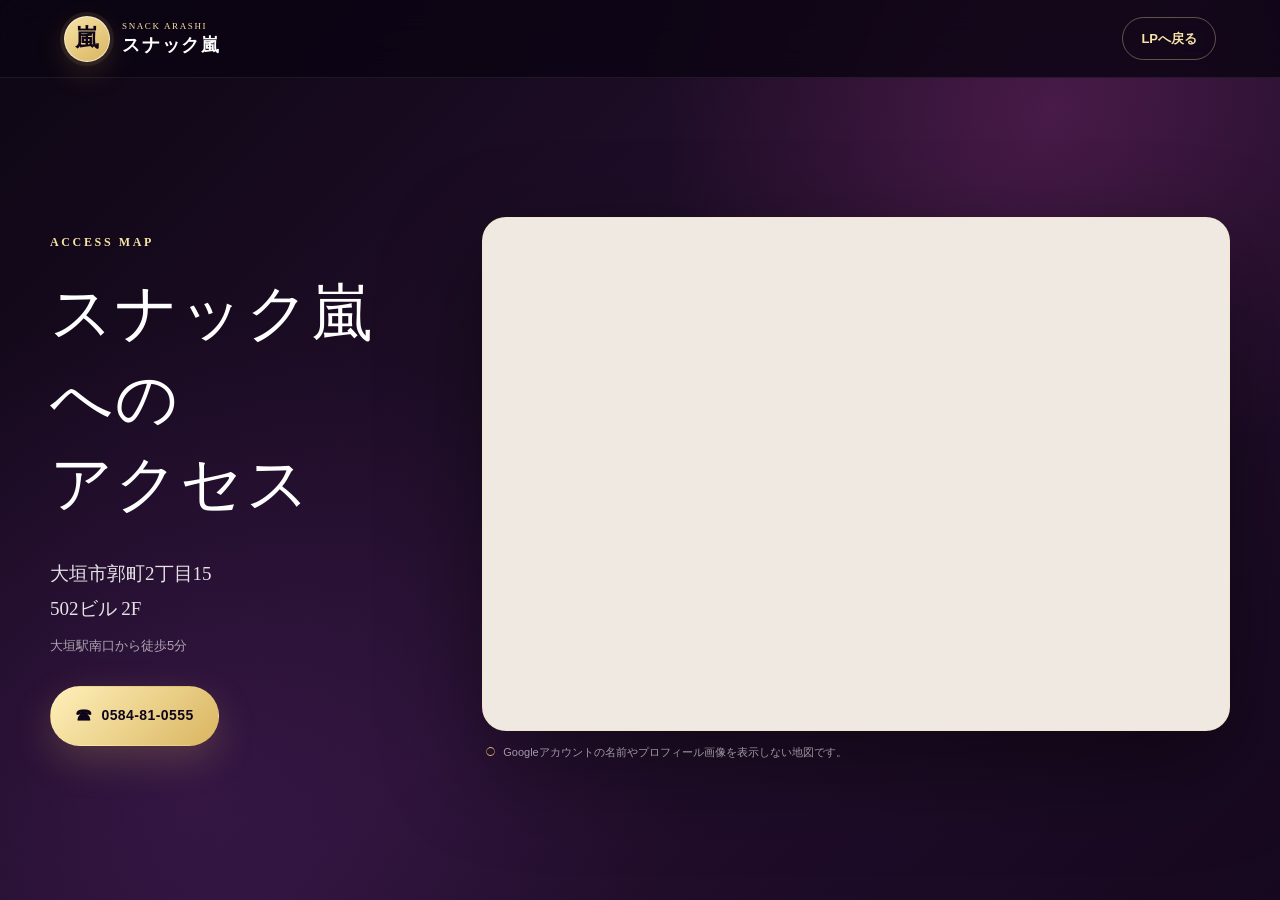
==== map.html @ f12a936c "Add landing page files and account-neutral map" ====
<!doctype html>
<html lang="ja">
  <head>
    <meta charset="UTF-8" />
    <meta name="viewport" content="width=device-width, initial-scale=1.0" />
    <meta name="theme-color" content="#170a24" />
    <meta name="description" content="スナック嵐へのアクセスマップ。Googleアカウント情報を表示しない埋め込み地図です。" />
    <title>アクセスマップ｜スナック嵐</title>
    <link rel="icon" href="data:image/svg+xml,%3Csvg xmlns='http://www.w3.org/2000/svg' viewBox='0 0 64 64'%3E%3Crect width='64' height='64' rx='32' fill='%23d9b560'/%3E%3Ctext x='32' y='44' text-anchor='middle' font-size='36' fill='%23100619'%3E%E5%B5%90%3C/text%3E%3C/svg%3E" />
    <link rel="stylesheet" href="styles.css" />
    <link rel="stylesheet" href="map.css" />
  </head>
  <body class="map-page">
    <header class="map-page-header">
      <a class="brand" href="index.html" aria-label="スナック嵐のLPへ戻る">
        <span class="brand-mark" aria-hidden="true">嵐</span>
        <span class="brand-copy">
          <small>SNACK ARASHI</small>
          <strong>スナック嵐</strong>
        </span>
      </a>
      <a class="map-back-link" href="index.html#access">LPへ戻る</a>
    </header>

    <main class="map-page-main">
      <section class="map-page-copy" aria-labelledby="map-page-title">
        <p class="eyebrow">ACCESS MAP</p>
        <h1 id="map-page-title">スナック嵐への<br />アクセス</h1>
        <address>
          大垣市郭町2丁目15<br />
          502ビル 2F
        </address>
        <p>大垣駅南口から徒歩5分</p>
        <a class="button button-primary" href="tel:0584810555">
          <span class="button-icon" aria-hidden="true">☎</span>
          0584-81-0555
        </a>
      </section>

      <section class="map-view" aria-label="スナック嵐の周辺地図">
        <div class="map-frame">
          <iframe
            src="https://www.google.com/maps?q=%E5%A4%A7%E5%9E%A3%E5%B8%82%E9%83%AD%E7%94%BA2%E4%B8%81%E7%9B%AE15-502%E3%83%93%E3%83%AB%20%E3%82%B9%E3%83%8A%E3%83%83%E3%82%AF%E5%B5%90&amp;output=embed&amp;hl=ja"
            title="大垣市郭町のスナック嵐 周辺地図"
            loading="eager"
            referrerpolicy="no-referrer-when-downgrade"
            allowfullscreen
          ></iframe>
        </div>
        <p class="map-privacy-note">
          <span aria-hidden="true">◯</span>
          Googleアカウントの名前やプロフィール画像を表示しない地図です。
        </p>
      </section>
    </main>
  </body>
</html>
---- styles.css ----
:root {
  --ink: #180d1f;
  --night: #100619;
  --night-soft: #24102f;
  --plum: #5a1d65;
  --wine: #7d174e;
  --pink: #e982bd;
  --rose: #f3b4d7;
  --gold: #d9b560;
  --gold-light: #f7e3a6;
  --paper: #fffaf6;
  --paper-pink: #fff4f8;
  --muted: #725f77;
  --line: rgba(123, 73, 117, 0.18);
  --shadow: 0 28px 80px rgba(35, 7, 43, 0.16);
  --serif: "Yu Mincho", "Hiragino Mincho ProN", "Noto Serif JP", serif;
  --sans: "Hiragino Sans", "Yu Gothic", "Noto Sans JP", sans-serif;
}

* {
  box-sizing: border-box;
}

html {
  scroll-behavior: smooth;
}

body {
  margin: 0;
  color: var(--ink);
  background: var(--paper);
  font-family: var(--sans);
  line-height: 1.8;
  -webkit-font-smoothing: antialiased;
}

body.nav-open,
body.dialog-open {
  overflow: hidden;
}

a {
  color: inherit;
}

img {
  display: block;
  max-width: 100%;
}

button,
a {
  -webkit-tap-highlight-color: transparent;
}

.sr-only {
  position: absolute;
  width: 1px;
  height: 1px;
  padding: 0;
  margin: -1px;
  overflow: hidden;
  clip: rect(0, 0, 0, 0);
  white-space: nowrap;
  border: 0;
}

.skip-link {
  position: fixed;
  top: 12px;
  left: 12px;
  z-index: 1000;
  padding: 10px 16px;
  color: white;
  background: var(--plum);
  border-radius: 8px;
  transform: translateY(-150%);
}

.skip-link:focus {
  transform: translateY(0);
}

.site-header {
  position: fixed;
  top: 0;
  left: 0;
  z-index: 100;
  display: flex;
  align-items: center;
  justify-content: space-between;
  width: 100%;
  min-height: 78px;
  padding: 12px clamp(20px, 5vw, 72px);
  color: white;
  background: linear-gradient(180deg, rgba(12, 4, 19, 0.92), rgba(12, 4, 19, 0.04));
  transition: background 0.3s ease, box-shadow 0.3s ease;
}

.site-header.scrolled {
  background: rgba(16, 6, 25, 0.94);
  box-shadow: 0 14px 42px rgba(0, 0, 0, 0.22);
  backdrop-filter: blur(16px);
}

.brand,
.footer-brand {
  display: inline-flex;
  align-items: center;
  gap: 12px;
  text-decoration: none;
}

.brand-mark {
  display: grid;
  width: 46px;
  height: 46px;
  place-items: center;
  color: var(--night);
  background: linear-gradient(145deg, var(--gold-light), var(--gold));
  border: 1px solid rgba(255, 255, 255, 0.6);
  border-radius: 50%;
  box-shadow: 0 0 0 4px rgba(217, 181, 96, 0.1), 0 10px 30px rgba(217, 181, 96, 0.18);
  font-family: var(--serif);
  font-size: 24px;
  font-weight: 700;
}

.brand-copy {
  display: flex;
  flex-direction: column;
  line-height: 1.15;
}

.brand-copy small,
.footer-brand small {
  color: var(--gold-light);
  font-family: Georgia, serif;
  font-size: 9px;
  letter-spacing: 0.18em;
}

.brand-copy strong,
.footer-brand strong {
  display: block;
  margin-top: 3px;
  font-family: var(--serif);
  font-size: 18px;
  letter-spacing: 0.1em;
}

.site-nav {
  display: flex;
  align-items: center;
  gap: clamp(18px, 2.5vw, 38px);
}

.site-nav a {
  position: relative;
  font-size: 13px;
  font-weight: 600;
  letter-spacing: 0.05em;
  text-decoration: none;
}

.site-nav a:not(.nav-call)::after {
  position: absolute;
  right: 0;
  bottom: -7px;
  left: 0;
  height: 1px;
  content: "";
  background: var(--gold);
  transform: scaleX(0);
  transition: transform 0.2s ease;
}

.site-nav a:hover::after,
.site-nav a:focus-visible::after {
  transform: scaleX(1);
}

.nav-call {
  padding: 10px 20px;
  color: var(--night);
  background: linear-gradient(135deg, var(--gold-light), var(--gold));
  border-radius: 999px;
}

.nav-toggle {
  display: none;
}

.hero {
  position: relative;
  min-height: 100svh;
  overflow: hidden;
  color: white;
  background:
    radial-gradient(circle at 72% 20%, rgba(197, 64, 160, 0.23), transparent 32%),
    radial-gradient(circle at 18% 80%, rgba(109, 43, 139, 0.28), transparent 38%),
    linear-gradient(135deg, #0d0613 0%, #25102f 50%, #16081f 100%);
}

.hero::before {
  position: absolute;
  inset: 0;
  content: "";
  pointer-events: none;
  background-image:
    linear-gradient(rgba(255, 255, 255, 0.02) 1px, transparent 1px),
    linear-gradient(90deg, rgba(255, 255, 255, 0.02) 1px, transparent 1px);
  background-size: 64px 64px;
  mask-image: linear-gradient(to bottom, black, transparent 85%);
}

.hero-orb {
  position: absolute;
  width: 520px;
  height: 520px;
  border: 1px solid rgba(231, 162, 209, 0.12);
  border-radius: 50%;
}

.hero-orb::before,
.hero-orb::after {
  position: absolute;
  inset: 10%;
  content: "";
  border: 1px solid rgba(217, 181, 96, 0.12);
  border-radius: inherit;
}

.hero-orb::after {
  inset: 22%;
}

.hero-orb-one {
  top: -210px;
  right: -90px;
}

.hero-orb-two {
  bottom: -310px;
  left: -200px;
}

.sparkles {
  position: absolute;
  inset: 0;
  pointer-events: none;
  background-image:
    radial-gradient(circle at 11% 22%, rgba(255, 233, 172, 0.75) 0 1px, transparent 2px),
    radial-gradient(circle at 27% 72%, rgba(255, 255, 255, 0.7) 0 1px, transparent 2px),
    radial-gradient(circle at 46% 16%, rgba(255, 215, 236, 0.7) 0 1px, transparent 2px),
    radial-gradient(circle at 84% 77%, rgba(255, 233, 172, 0.75) 0 1px, transparent 2px),
    radial-gradient(circle at 91% 29%, rgba(255, 255, 255, 0.65) 0 1px, transparent 2px);
}

.hero-inner {
  position: relative;
  z-index: 2;
  display: grid;
  grid-template-columns: minmax(0, 1.03fr) minmax(380px, 0.97fr);
  gap: clamp(30px, 5vw, 90px);
  align-items: center;
  width: min(1180px, calc(100% - 48px));
  min-height: 100svh;
  margin: 0 auto;
  padding: 116px 0 76px;
}

.eyebrow {
  margin: 0 0 18px;
  color: var(--gold-light);
  font-family: Georgia, serif;
  font-size: 12px;
  font-weight: 700;
  letter-spacing: 0.22em;
}

.hero-japanese {
  margin: 0 0 6px;
  color: var(--rose);
  font-family: var(--serif);
  font-size: clamp(18px, 2vw, 25px);
  letter-spacing: 0.18em;
}

.hero-japanese span {
  color: var(--gold-light);
  font-size: 1.45em;
}

.hero h1 {
  margin: 0;
  font-family: var(--serif);
  font-size: clamp(42px, 5.5vw, 76px);
  font-weight: 500;
  line-height: 1.28;
  letter-spacing: 0.025em;
  text-wrap: balance;
}

.hero h1::after {
  display: block;
  width: 84px;
  height: 1px;
  margin: 26px 0;
  content: "";
  background: linear-gradient(90deg, var(--gold), transparent);
}

.hero-lead {
  margin: 0;
  color: rgba(255, 255, 255, 0.78);
  font-family: var(--serif);
  font-size: clamp(15px, 1.5vw, 18px);
  line-height: 2;
}

.hero-actions,
.contact-actions {
  display: flex;
  flex-wrap: wrap;
  gap: 12px;
  margin-top: 32px;
}

.button {
  display: inline-flex;
  min-height: 54px;
  align-items: center;
  justify-content: center;
  gap: 9px;
  padding: 14px 24px;
  border: 1px solid transparent;
  border-radius: 999px;
  font-size: 14px;
  font-weight: 700;
  letter-spacing: 0.03em;
  text-decoration: none;
  transition: transform 0.2s ease, box-shadow 0.2s ease, background 0.2s ease;
}

.button:hover,
.button:focus-visible {
  transform: translateY(-2px);
}

.button-primary {
  color: var(--night);
  background: linear-gradient(135deg, #fff0ba, var(--gold));
  box-shadow: 0 14px 38px rgba(217, 181, 96, 0.22);
}

.button-primary:hover,
.button-primary:focus-visible {
  box-shadow: 0 18px 48px rgba(217, 181, 96, 0.34);
}

.button-ghost {
  color: white;
  background: rgba(255, 255, 255, 0.04);
  border-color: rgba(255, 255, 255, 0.24);
}

.button-ghost:hover,
.button-ghost:focus-visible {
  background: rgba(255, 255, 255, 0.09);
}

.button-icon {
  font-size: 17px;
}

.image-song {
  position: relative;
  display: flex;
  width: min(100%, 530px);
  align-items: center;
  gap: 14px;
  overflow: hidden;
  margin-top: 18px;
  padding: 11px 14px 11px 11px;
  background: linear-gradient(135deg, rgba(255, 255, 255, 0.105), rgba(255, 255, 255, 0.045));
  border: 1px solid rgba(247, 227, 166, 0.22);
  border-radius: 18px;
  box-shadow: 0 14px 34px rgba(0, 0, 0, 0.16);
  backdrop-filter: blur(12px);
}

.image-song-button {
  display: flex;
  min-width: 0;
  flex: 1;
  align-items: center;
  gap: 13px;
  padding: 0;
  color: white;
  text-align: left;
  background: transparent;
  border: 0;
  cursor: pointer;
}

.image-song-control {
  position: relative;
  display: grid;
  width: 48px;
  height: 48px;
  flex: 0 0 48px;
  place-items: center;
  color: var(--night);
  background: linear-gradient(145deg, #fff4c8, var(--gold));
  border-radius: 50%;
  box-shadow: 0 8px 24px rgba(217, 181, 96, 0.24);
  transition: transform 0.2s ease, box-shadow 0.2s ease;
}

.image-song-button:hover .image-song-control,
.image-song-button:focus-visible .image-song-control {
  box-shadow: 0 10px 30px rgba(217, 181, 96, 0.38);
  transform: scale(1.05);
}

.image-song-button:focus-visible {
  outline: 2px solid var(--gold-light);
  outline-offset: 5px;
  border-radius: 10px;
}

.image-song-play {
  margin-left: 3px;
  font-size: 17px;
}

.image-song-pause {
  display: none;
  font-family: Arial, sans-serif;
  font-size: 15px;
  font-weight: 800;
  letter-spacing: -0.12em;
}

.image-song.is-playing .image-song-play {
  display: none;
}

.image-song.is-playing .image-song-pause {
  display: block;
}

.image-song-copy {
  display: grid;
  min-width: 0;
  line-height: 1.25;
}

.image-song-copy small {
  color: var(--gold-light);
  font-family: Georgia, serif;
  font-size: 8px;
  font-weight: 700;
  letter-spacing: 0.2em;
}

.image-song-copy strong {
  overflow: hidden;
  margin-top: 3px;
  font-family: var(--serif);
  font-size: 14px;
  font-weight: 600;
  text-overflow: ellipsis;
  white-space: nowrap;
}

.image-song-copy > span {
  margin-top: 3px;
  color: rgba(255, 255, 255, 0.62);
  font-size: 10px;
}

.image-song-link {
  flex: 0 0 auto;
  padding: 7px 9px;
  color: rgba(255, 255, 255, 0.7);
  border: 1px solid rgba(255, 255, 255, 0.14);
  border-radius: 999px;
  font-family: Georgia, serif;
  font-size: 10px;
  text-decoration: none;
  transition: color 0.2s ease, background 0.2s ease;
}

.image-song-link:hover,
.image-song-link:focus-visible {
  color: white;
  background: rgba(255, 255, 255, 0.08);
}

.image-song-progress {
  position: absolute;
  bottom: 0;
  left: 0;
  width: 0;
  height: 2px;
  background: linear-gradient(90deg, var(--gold), var(--pink));
  transition: width 0.2s linear;
}

.image-song.has-error {
  border-color: rgba(255, 189, 189, 0.4);
}

.lyrics-open-button {
  display: inline-flex;
  align-items: center;
  gap: 8px;
  margin-top: 10px;
  padding: 7px 14px;
  color: rgba(255, 255, 255, 0.78);
  background: transparent;
  border: 1px solid rgba(255, 255, 255, 0.2);
  border-radius: 999px;
  font-family: inherit;
  font-size: 11px;
  font-weight: 700;
  letter-spacing: 0.04em;
  cursor: pointer;
  transition: color 0.2s ease, background 0.2s ease, border-color 0.2s ease;
}

.lyrics-open-button:hover,
.lyrics-open-button:focus-visible {
  color: var(--gold-light);
  background: rgba(255, 255, 255, 0.07);
  border-color: rgba(247, 227, 166, 0.48);
}

.lyrics-open-button:focus-visible {
  outline: 2px solid var(--gold-light);
  outline-offset: 3px;
}

.lyrics-dialog {
  width: min(720px, calc(100% - 32px));
  max-width: none;
  max-height: calc(100dvh - 40px);
  overflow: hidden;
  padding: 0;
  color: white;
  background: #1c0b26;
  border: 1px solid rgba(247, 227, 166, 0.3);
  border-radius: 24px;
  box-shadow: 0 36px 120px rgba(0, 0, 0, 0.62);
}

.lyrics-dialog::backdrop {
  background: rgba(8, 2, 12, 0.78);
  backdrop-filter: blur(8px);
}

.lyrics-dialog-panel {
  display: flex;
  max-height: calc(100dvh - 40px);
  flex-direction: column;
  overflow: hidden;
}

.lyrics-dialog-header {
  display: flex;
  flex: 0 0 auto;
  align-items: flex-start;
  justify-content: space-between;
  gap: 24px;
  padding: 26px 30px 22px;
  background:
    radial-gradient(circle at 80% 0%, rgba(222, 95, 179, 0.18), transparent 42%),
    linear-gradient(135deg, #281032, #17081f);
  border-bottom: 1px solid rgba(255, 255, 255, 0.1);
}

.lyrics-dialog-header p {
  margin: 0 0 10px;
  color: var(--gold-light);
  font-family: Georgia, serif;
  font-size: 9px;
  font-weight: 700;
  letter-spacing: 0.22em;
}

.lyrics-title-label {
  color: rgba(255, 255, 255, 0.55);
  font-size: 10px;
}

.lyrics-dialog-header h2 {
  margin: 2px 0 0;
  font-family: var(--serif);
  font-size: clamp(27px, 4vw, 38px);
  font-weight: 500;
  line-height: 1.35;
  letter-spacing: 0.04em;
}

.lyrics-close-button {
  display: grid;
  width: 42px;
  height: 42px;
  flex: 0 0 42px;
  place-items: center;
  padding: 0;
  color: white;
  background: rgba(255, 255, 255, 0.07);
  border: 1px solid rgba(255, 255, 255, 0.16);
  border-radius: 50%;
  cursor: pointer;
}

.lyrics-close-button span {
  font-family: Arial, sans-serif;
  font-size: 25px;
  font-weight: 300;
  line-height: 1;
}

.lyrics-close-button:hover,
.lyrics-close-button:focus-visible {
  color: var(--gold-light);
  background: rgba(255, 255, 255, 0.12);
}

.lyrics-close-button:focus-visible,
.lyrics-footer-close:focus-visible {
  outline: 2px solid var(--gold-light);
  outline-offset: 3px;
}

.lyrics-dialog-body {
  flex: 1 1 auto;
  overflow-y: auto;
  padding: 34px 38px 42px;
  background:
    linear-gradient(90deg, transparent, rgba(255, 255, 255, 0.025), transparent),
    #1c0b26;
  overscroll-behavior: contain;
}

.lyrics-block {
  width: min(100%, 500px);
  margin: 0 auto 38px;
}

.lyrics-block:last-child {
  margin-bottom: 0;
}

.lyrics-block h3 {
  display: flex;
  align-items: center;
  gap: 10px;
  margin: 0 0 9px;
  color: var(--gold);
  font-family: Georgia, var(--serif);
  font-size: 11px;
  letter-spacing: 0.13em;
}

.lyrics-block h3::after {
  width: 42px;
  height: 1px;
  content: "";
  background: linear-gradient(90deg, rgba(217, 181, 96, 0.56), transparent);
}

.lyrics-block p {
  margin: 0;
  color: rgba(255, 255, 255, 0.84);
  font-family: var(--serif);
  font-size: clamp(24px, 3vw, 34px);
  line-height: 1.8;
  letter-spacing: 0.02em;
  overflow-wrap: anywhere;
  word-break: keep-all;
}

.lyrics-block p + p {
  margin-top: 20px;
}

.lyrics-chorus {
  padding: 20px 22px;
  background: linear-gradient(135deg, rgba(233, 130, 189, 0.1), rgba(217, 181, 96, 0.045));
  border-left: 2px solid var(--pink);
  border-radius: 0 14px 14px 0;
}

.lyrics-chorus p {
  color: rgba(255, 255, 255, 0.94);
}

.lyrics-instrumental p {
  color: var(--rose);
  font-size: 24px;
}

.lyrics-dialog-footer {
  flex: 0 0 auto;
  padding: 14px 24px;
  text-align: center;
  background: #16081e;
  border-top: 1px solid rgba(255, 255, 255, 0.09);
}

.lyrics-footer-close {
  min-width: 180px;
  padding: 10px 22px;
  color: var(--night);
  background: linear-gradient(135deg, var(--gold-light), var(--gold));
  border: 0;
  border-radius: 999px;
  font-family: inherit;
  font-size: 13px;
  font-weight: 700;
  cursor: pointer;
}

.hero-facts {
  display: flex;
  gap: 42px;
  margin: 36px 0 0;
}

.hero-facts div {
  display: grid;
  gap: 3px;
}

.hero-facts dt {
  color: var(--gold);
  font-family: Georgia, serif;
  font-size: 10px;
  letter-spacing: 0.18em;
}

.hero-facts dd {
  margin: 0;
  color: rgba(255, 255, 255, 0.82);
  font-size: 13px;
}

.hero-visual {
  position: relative;
  justify-self: end;
  width: min(100%, 620px);
}

.hero-art-frame {
  position: relative;
  overflow: hidden;
  aspect-ratio: 1232 / 864;
  background: #26102f;
  border: 1px solid rgba(255, 229, 170, 0.34);
  border-radius: 24px;
  box-shadow: 0 40px 110px rgba(0, 0, 0, 0.45), 0 0 80px rgba(195, 72, 156, 0.16);
}

.hero-art-frame::after {
  position: absolute;
  inset: 0;
  content: "";
  box-shadow: inset 0 0 0 8px rgba(255, 255, 255, 0.025);
  border-radius: inherit;
}

.hero-art-frame img {
  width: 100%;
  height: 100%;
  object-fit: cover;
  object-position: center;
}

.mama-badge {
  position: absolute;
  right: -20px;
  bottom: 28px;
  display: grid;
  width: 118px;
  height: 118px;
  place-content: center;
  color: var(--night);
  text-align: center;
  background: linear-gradient(145deg, #fff7d4, var(--gold));
  border: 7px solid rgba(30, 12, 39, 0.85);
  border-radius: 50%;
  box-shadow: 0 18px 50px rgba(0, 0, 0, 0.34);
}

.mama-badge small {
  font-family: Georgia, serif;
  font-size: 9px;
  letter-spacing: 0.17em;
}

.mama-badge strong {
  font-family: var(--serif);
  font-size: 25px;
}

.scroll-cue {
  position: absolute;
  bottom: 20px;
  left: 50%;
  z-index: 3;
  display: flex;
  align-items: center;
  gap: 12px;
  color: rgba(255, 255, 255, 0.52);
  font-size: 9px;
  letter-spacing: 0.22em;
  text-decoration: none;
  transform: translateX(-50%) rotate(90deg);
  transform-origin: center;
}

.scroll-cue i {
  display: block;
  width: 42px;
  height: 1px;
  background: currentColor;
}

.section {
  position: relative;
  padding: clamp(86px, 11vw, 150px) 0;
}

.section-inner {
  width: min(1140px, calc(100% - 48px));
  margin: 0 auto;
}

.section-heading h2,
.access-copy h2 {
  margin: 0;
  font-family: var(--serif);
  font-size: clamp(34px, 4.2vw, 56px);
  font-weight: 500;
  line-height: 1.42;
  letter-spacing: 0.025em;
}

.section-heading > p:last-child {
  margin: 24px 0 0;
  color: var(--muted);
}

.centered {
  max-width: 800px;
  margin: 0 auto;
  text-align: center;
}

.welcome-section {
  overflow: hidden;
  background:
    radial-gradient(circle at 0 0, rgba(241, 189, 218, 0.34), transparent 30%),
    linear-gradient(180deg, var(--paper), #fff);
}

.welcome-section .eyebrow,
.menu-section .eyebrow,
.access-section .eyebrow {
  color: var(--wine);
}

.promise-grid {
  display: grid;
  grid-template-columns: repeat(3, 1fr);
  gap: 18px;
  margin-top: clamp(48px, 7vw, 76px);
}

.promise-card {
  position: relative;
  min-height: 312px;
  overflow: hidden;
  padding: 42px 34px 34px;
  background: rgba(255, 255, 255, 0.72);
  border: 1px solid var(--line);
  border-radius: 24px;
  box-shadow: 0 18px 60px rgba(70, 30, 72, 0.07);
}

.promise-number {
  position: absolute;
  top: 18px;
  right: 24px;
  color: rgba(83, 29, 93, 0.1);
  font-family: Georgia, serif;
  font-size: 58px;
  line-height: 1;
}

.promise-icon {
  display: grid;
  width: 58px;
  height: 58px;
  place-items: center;
  color: white;
  background: linear-gradient(145deg, var(--wine), var(--plum));
  border-radius: 50%;
  box-shadow: 0 14px 36px rgba(92, 24, 88, 0.2);
  font-family: Georgia, serif;
  font-size: 24px;
}

.promise-card h3 {
  margin: 28px 0 12px;
  font-family: var(--serif);
  font-size: 23px;
  font-weight: 600;
}

.promise-card p {
  margin: 0;
  color: var(--muted);
  font-size: 14px;
}

.menu-section {
  overflow: hidden;
  background:
    radial-gradient(circle at 100% 10%, rgba(120, 38, 124, 0.08), transparent 28%),
    var(--paper-pink);
}

.menu-heading {
  max-width: 700px;
}

.menu-layout {
  display: grid;
  grid-template-columns: minmax(0, 1.35fr) minmax(300px, 0.65fr);
  gap: 34px;
  align-items: start;
  margin-top: 54px;
}

.menu-columns {
  display: grid;
  grid-template-columns: repeat(2, minmax(0, 1fr));
  gap: 18px;
}

.menu-card {
  padding: 28px;
  background: rgba(255, 255, 255, 0.78);
  border: 1px solid var(--line);
  border-radius: 20px;
  box-shadow: 0 16px 50px rgba(70, 26, 72, 0.06);
}

.menu-card-title {
  display: flex;
  align-items: center;
  gap: 11px;
  padding-bottom: 14px;
  color: var(--plum);
  border-bottom: 1px solid rgba(90, 29, 101, 0.17);
}

.menu-card-title span {
  color: var(--gold);
}

.menu-card-title h3 {
  margin: 0;
  font-family: var(--serif);
  font-size: 20px;
  font-weight: 600;
}

.sub-title {
  margin-top: 24px;
}

.menu-list {
  margin: 13px 0 0;
}

.menu-list div {
  display: flex;
  gap: 12px;
  align-items: baseline;
  justify-content: space-between;
  padding: 7px 0;
  border-bottom: 1px dotted rgba(57, 25, 61, 0.17);
}

.menu-list div:last-child {
  border-bottom: 0;
}

.menu-list dt,
.menu-list dd {
  margin: 0;
  font-size: 13px;
}

.menu-list dd {
  flex: none;
  color: var(--wine);
  font-family: var(--serif);
  font-size: 15px;
  font-weight: 700;
}

.menu-poster {
  position: sticky;
  top: 100px;
  margin: 0;
}

.menu-poster-frame {
  position: relative;
  overflow: hidden;
  background: #160926;
  border: 1px solid rgba(217, 181, 96, 0.5);
  border-radius: 22px;
  box-shadow: 0 24px 70px rgba(48, 14, 58, 0.2);
}

.menu-poster img {
  display: block;
  width: 100%;
  height: auto;
}

.karaoke-correction {
  position: absolute;
  right: 40.7%;
  bottom: 1.35%;
  left: 25.1%;
  display: grid;
  height: 12.15%;
  place-content: center;
  gap: 5px;
  padding: 4px 10px;
  color: #44134f;
  text-align: center;
  background:
    radial-gradient(circle at 50% 0%, rgba(255, 255, 255, 0.96), transparent 50%),
    linear-gradient(145deg, #fffdf8 0%, #fff1f6 55%, #f8e4ef 100%);
  border: 2px solid #f058a8;
  border-radius: 13% / 18%;
  box-shadow:
    inset 0 0 0 2px rgba(255, 255, 255, 0.8),
    0 0 12px rgba(255, 87, 179, 0.45);
}

.karaoke-correction-title {
  font-family: var(--serif);
  font-size: clamp(13px, 1.45vw, 22px);
  font-weight: 700;
  line-height: 1;
}

.karaoke-correction-price {
  display: flex;
  align-items: baseline;
  justify-content: center;
  gap: 8px;
  white-space: nowrap;
}

.karaoke-correction-price strong {
  font-size: clamp(10px, 0.9vw, 14px);
}

.karaoke-correction-price b {
  color: #a41d50;
  font-family: var(--serif);
  font-size: clamp(14px, 1.4vw, 21px);
}

.menu-poster figcaption {
  margin-top: 12px;
  color: var(--muted);
  font-size: 12px;
  text-align: center;
}

.mood-section {
  display: grid;
  min-height: 680px;
  place-items: center;
  overflow: hidden;
  color: white;
  text-align: center;
  background: #040305;
}

.mood-art,
.mood-overlay {
  position: absolute;
  inset: 0;
}

.mood-art img {
  display: block;
  width: 100%;
  height: 100%;
  object-fit: cover;
  object-position: center;
  filter: saturate(0.88) brightness(0.72);
}

.mood-overlay {
  background:
    radial-gradient(circle at center, rgba(5, 2, 8, 0.38), rgba(5, 2, 8, 0.68) 100%),
    linear-gradient(180deg, rgba(5, 2, 8, 0.08), rgba(5, 2, 8, 0.46));
}

.mood-copy {
  position: relative;
  z-index: 2;
  width: min(820px, calc(100% - 40px));
}

.mood-copy blockquote {
  margin: 0;
  font-family: var(--serif);
  font-size: clamp(34px, 5.2vw, 66px);
  font-weight: 500;
  line-height: 1.55;
  text-shadow: 0 8px 30px rgba(0, 0, 0, 0.38);
}

.mood-copy > p:last-child {
  margin: 28px 0 0;
  color: var(--gold-light);
  font-family: var(--serif);
  font-size: 17px;
  letter-spacing: 0.18em;
}

.access-section {
  background:
    radial-gradient(circle at 88% 15%, rgba(245, 189, 217, 0.45), transparent 26%),
    var(--paper);
}

.access-layout {
  display: grid;
  grid-template-columns: minmax(0, 1fr) minmax(360px, 0.85fr);
  gap: clamp(50px, 8vw, 116px);
  align-items: center;
}

.shop-details {
  margin: 48px 0 0;
  border-top: 1px solid var(--line);
}

.access-intro {
  margin: 22px 0 0;
  color: var(--muted);
}

.shop-details div {
  display: grid;
  grid-template-columns: 112px 1fr;
  gap: 20px;
  padding: 17px 0;
  border-bottom: 1px solid var(--line);
}

.shop-details dt {
  color: var(--muted);
  font-size: 12px;
}

.shop-details dd {
  margin: 0;
  font-size: 14px;
}

.shop-details a {
  color: var(--wine);
  text-underline-offset: 4px;
}

.contact-card {
  padding: clamp(36px, 5vw, 60px);
  color: white;
  text-align: center;
  background:
    radial-gradient(circle at 50% 0, rgba(215, 110, 176, 0.32), transparent 35%),
    linear-gradient(145deg, #281031, #13071c);
  border: 1px solid rgba(217, 181, 96, 0.34);
  border-radius: 30px;
  box-shadow: 0 30px 90px rgba(49, 15, 53, 0.25);
}

.contact-card-mark {
  display: grid;
  width: 76px;
  height: 76px;
  place-items: center;
  margin: 0 auto 24px;
  color: var(--night);
  background: linear-gradient(145deg, var(--gold-light), var(--gold));
  border-radius: 50%;
  font-family: var(--serif);
  font-size: 38px;
  box-shadow: 0 0 0 8px rgba(217, 181, 96, 0.08);
}

.contact-card p {
  margin: 0 0 10px;
  color: rgba(255, 255, 255, 0.68);
  font-size: 13px;
}

.phone-number {
  display: block;
  color: var(--gold-light);
  font-family: Georgia, serif;
  font-size: clamp(31px, 4vw, 48px);
  line-height: 1.3;
  text-decoration: none;
}

.hours {
  display: block;
  margin-top: 8px;
  color: rgba(255, 255, 255, 0.6);
  font-size: 12px;
}

.contact-actions {
  justify-content: center;
}

.site-footer {
  padding: 56px 24px 92px;
  color: rgba(255, 255, 255, 0.62);
  text-align: center;
  background: #0d0512;
}

.footer-brand {
  color: white;
}

.footer-brand > div {
  text-align: left;
}

.site-footer > p {
  margin: 28px auto 0;
  font-size: 11px;
}

.copyright {
  letter-spacing: 0.08em;
}

.mobile-cta {
  display: none;
}

.mobile-only {
  display: none;
}

.reveal {
  opacity: 0;
  transform: translateY(22px);
  transition: opacity 0.75s ease, transform 0.75s ease;
}

.reveal.is-visible {
  opacity: 1;
  transform: translateY(0);
}

.reveal-delay-short {
  transition-delay: 0.08s;
}

.reveal-delay {
  transition-delay: 0.16s;
}

@media (max-width: 980px) {
  .site-nav {
    position: fixed;
    top: 0;
    right: 0;
    display: flex;
    width: min(360px, 88vw);
    height: 100svh;
    flex-direction: column;
    align-items: stretch;
    justify-content: center;
    padding: 84px 38px;
    background: rgba(20, 7, 29, 0.98);
    box-shadow: -20px 0 70px rgba(0, 0, 0, 0.34);
    transform: translateX(110%);
    transition: transform 0.3s ease;
  }

  .site-nav.is-open {
    transform: translateX(0);
  }

  .site-nav a {
    padding: 12px 0;
    font-size: 16px;
  }

  .site-nav .nav-call {
    margin-top: 12px;
    padding: 13px 18px;
    text-align: center;
  }

  .nav-toggle {
    position: relative;
    z-index: 2;
    display: grid;
    width: 44px;
    height: 44px;
    place-content: center;
    gap: 5px;
    padding: 0;
    color: white;
    background: rgba(255, 255, 255, 0.08);
    border: 1px solid rgba(255, 255, 255, 0.16);
    border-radius: 50%;
  }

  .nav-toggle span:not(.sr-only) {
    display: block;
    width: 18px;
    height: 1px;
    background: currentColor;
    transition: transform 0.2s ease, opacity 0.2s ease;
  }

  .nav-toggle[aria-expanded="true"] span:nth-child(1) {
    transform: translateY(6px) rotate(45deg);
  }

  .nav-toggle[aria-expanded="true"] span:nth-child(2) {
    opacity: 0;
  }

  .nav-toggle[aria-expanded="true"] span:nth-child(3) {
    transform: translateY(-6px) rotate(-45deg);
  }

  .hero-inner {
    grid-template-columns: 1fr 0.82fr;
    width: min(920px, calc(100% - 40px));
  }

  .hero-art-frame {
    aspect-ratio: 1232 / 864;
  }

  .hero-art-frame img {
    object-position: center;
  }

  .mama-badge {
    right: -8px;
    width: 100px;
    height: 100px;
  }

  .promise-grid {
    grid-template-columns: 1fr;
  }

  .promise-card {
    min-height: auto;
  }

  .menu-layout {
    grid-template-columns: 1fr;
  }

  .menu-poster {
    position: static;
    width: min(480px, 100%);
    margin: 0 auto;
  }

  .access-layout {
    grid-template-columns: 1fr;
  }
}

@media (max-width: 720px) {
  body {
    padding-bottom: 68px;
  }

  .site-header {
    min-height: 68px;
    padding: 10px 16px;
  }

  .brand-mark {
    width: 40px;
    height: 40px;
    font-size: 21px;
  }

  .brand-copy strong {
    font-size: 16px;
  }

  .hero {
    min-height: auto;
  }

  .hero-inner {
    grid-template-columns: 1fr;
    gap: 52px;
    width: min(100% - 32px, 580px);
    min-height: auto;
    padding: 110px 0 90px;
  }

  .hero-copy {
    text-align: center;
  }

  .hero h1 {
    font-size: clamp(37px, 11vw, 52px);
    line-height: 1.32;
  }

  .hero h1::after {
    margin-right: auto;
    margin-left: auto;
  }

  .hero-lead br {
    display: none;
  }

  .hero-actions {
    justify-content: center;
  }

  .hero-actions .button {
    width: 100%;
  }

  .image-song {
    width: 100%;
    margin-right: auto;
    margin-left: auto;
    text-align: left;
  }

  .lyrics-open-button {
    width: 100%;
    justify-content: center;
    padding: 10px 14px;
  }

  .lyrics-dialog {
    width: calc(100% - 20px);
    max-height: calc(100dvh - 20px);
    border-radius: 18px;
  }

  .lyrics-dialog-panel {
    max-height: calc(100dvh - 20px);
  }

  .lyrics-dialog-header {
    gap: 14px;
    padding: 20px 18px 17px;
  }

  .lyrics-dialog-header h2 {
    font-size: 25px;
  }

  .lyrics-close-button {
    width: 38px;
    height: 38px;
    flex-basis: 38px;
  }

  .lyrics-dialog-body {
    padding: 26px 20px 32px;
  }

  .lyrics-block {
    margin-bottom: 32px;
  }

  .lyrics-block p {
    font-size: 23px;
    line-height: 1.85;
  }

  .lyrics-chorus {
    padding: 18px 16px;
  }

  .hero-facts {
    display: grid;
    grid-template-columns: 1fr 1fr;
    gap: 16px;
    text-align: left;
  }

  .hero-facts div {
    padding: 13px;
    background: rgba(255, 255, 255, 0.045);
    border: 1px solid rgba(255, 255, 255, 0.08);
    border-radius: 12px;
  }

  .hero-visual {
    justify-self: center;
    width: min(430px, 92%);
  }

  .hero-art-frame {
    aspect-ratio: 1232 / 864;
    border-radius: 18px;
  }

  .hero-art-frame img {
    object-position: center;
  }

  .scroll-cue {
    display: none;
  }

  .section {
    padding: 82px 0;
  }

  .section-inner {
    width: min(100% - 32px, 580px);
  }

  .section-heading h2,
  .access-copy h2 {
    font-size: 34px;
    line-height: 1.45;
  }

  .centered br {
    display: none;
  }

  .promise-grid {
    margin-top: 42px;
  }

  .promise-card {
    padding: 34px 26px 28px;
  }

  .menu-columns {
    grid-template-columns: 1fr;
  }

  .karaoke-correction-title {
    font-size: clamp(14px, 5vw, 22px);
  }

  .karaoke-correction-price strong {
    font-size: clamp(11px, 3.4vw, 14px);
  }

  .karaoke-correction-price b {
    font-size: clamp(15px, 4.8vw, 21px);
  }

  .menu-card {
    padding: 25px 22px;
  }

  .mood-section {
    min-height: 580px;
  }

  .mood-art img {
    object-position: 63% center;
  }

  .mood-overlay {
    background: rgba(6, 2, 9, 0.54);
  }

  .mood-copy blockquote {
    font-size: 30px;
  }

  .shop-details {
    margin-top: 36px;
  }

  .shop-details div {
    grid-template-columns: 88px 1fr;
    gap: 14px;
  }

  .mobile-only {
    display: block;
  }

  .contact-card {
    padding: 42px 22px;
  }

  .contact-actions {
    display: grid;
  }

  .site-footer {
    padding-bottom: 44px;
  }

  .mobile-cta {
    position: fixed;
    right: 0;
    bottom: 0;
    left: 0;
    z-index: 120;
    display: grid;
    grid-template-columns: 1fr 92px;
    min-height: 68px;
    background: rgba(14, 5, 20, 0.98);
    border-top: 1px solid rgba(217, 181, 96, 0.32);
    box-shadow: 0 -10px 40px rgba(0, 0, 0, 0.25);
    backdrop-filter: blur(14px);
  }

  .mobile-cta a {
    display: flex;
    align-items: center;
    justify-content: center;
    gap: 8px;
    color: white;
    font-size: 14px;
    font-weight: 700;
    text-decoration: none;
  }

  .mobile-cta a:first-child {
    color: var(--night);
    background: linear-gradient(135deg, var(--gold-light), var(--gold));
  }

  .mobile-cta a:last-child {
    border-left: 1px solid rgba(255, 255, 255, 0.1);
  }
}

@media (max-width: 390px) {
  .hero-facts {
    grid-template-columns: 1fr;
  }

  .hero-facts div {
    text-align: center;
  }

  .phone-number {
    font-size: 30px;
  }
}

@media (prefers-reduced-motion: reduce) {
  *,
  *::before,
  *::after {
    scroll-behavior: auto !important;
    transition-duration: 0.01ms !important;
    animation-duration: 0.01ms !important;
    animation-iteration-count: 1 !important;
  }

  .reveal {
    opacity: 1;
    transform: none;
  }
}
---- map.css ----
.map-page {
  min-height: 100svh;
  padding: 0;
  color: white;
  background:
    radial-gradient(circle at 82% 12%, rgba(197, 64, 160, 0.22), transparent 30%),
    radial-gradient(circle at 15% 88%, rgba(109, 43, 139, 0.26), transparent 36%),
    linear-gradient(135deg, #0d0613, #25102f 54%, #16081f);
}

.map-page-header {
  display: flex;
  min-height: 78px;
  align-items: center;
  justify-content: space-between;
  padding: 12px clamp(20px, 5vw, 72px);
  background: rgba(12, 4, 19, 0.82);
  border-bottom: 1px solid rgba(255, 255, 255, 0.08);
  backdrop-filter: blur(16px);
}

.map-back-link {
  padding: 9px 18px;
  color: var(--gold-light);
  border: 1px solid rgba(247, 227, 166, 0.34);
  border-radius: 999px;
  font-size: 13px;
  font-weight: 700;
  text-decoration: none;
}

.map-back-link:hover,
.map-back-link:focus-visible {
  color: var(--night);
  background: var(--gold-light);
}

.map-page-main {
  display: grid;
  grid-template-columns: minmax(260px, 0.66fr) minmax(480px, 1.34fr);
  gap: clamp(28px, 5vw, 72px);
  align-items: center;
  width: min(1180px, calc(100% - 48px));
  min-height: calc(100svh - 78px);
  margin: 0 auto;
  padding: 48px 0;
}

.map-page-copy h1 {
  margin: 0;
  font-family: var(--serif);
  font-size: clamp(39px, 5vw, 62px);
  font-weight: 500;
  line-height: 1.38;
  letter-spacing: 0.035em;
}

.map-page-copy address {
  margin-top: 28px;
  color: rgba(255, 255, 255, 0.88);
  font-family: var(--serif);
  font-size: 19px;
  font-style: normal;
  line-height: 1.85;
}

.map-page-copy address + p {
  margin: 8px 0 28px;
  color: rgba(255, 255, 255, 0.62);
  font-size: 13px;
}

.map-frame {
  overflow: hidden;
  aspect-ratio: 16 / 11;
  background: #efe9e1;
  border: 1px solid rgba(247, 227, 166, 0.32);
  border-radius: 24px;
  box-shadow: 0 34px 100px rgba(0, 0, 0, 0.45);
}

.map-frame iframe {
  display: block;
  width: 100%;
  height: 100%;
  border: 0;
}

.map-privacy-note {
  display: flex;
  align-items: center;
  gap: 8px;
  margin: 13px 4px 0;
  color: rgba(255, 255, 255, 0.58);
  font-size: 11px;
  line-height: 1.6;
}

.map-privacy-note span {
  color: var(--gold);
  font-size: 9px;
}

@media (max-width: 820px) {
  .map-page-main {
    grid-template-columns: 1fr;
    width: min(100% - 32px, 620px);
    padding: 44px 0 52px;
  }

  .map-page-copy {
    text-align: center;
  }

  .map-page-copy .eyebrow {
    margin-bottom: 12px;
  }

  .map-page-copy h1 {
    font-size: clamp(35px, 10vw, 48px);
  }

  .map-frame {
    aspect-ratio: 4 / 5;
    border-radius: 18px;
  }
}

@media (max-width: 480px) {
  .map-page-header {
    min-height: 68px;
    padding: 10px 14px;
  }

  .map-page-header .brand-copy small {
    display: none;
  }

  .map-back-link {
    padding: 8px 13px;
    font-size: 11px;
  }

  .map-page-main {
    min-height: calc(100svh - 68px);
  }

  .map-page-copy address {
    font-size: 17px;
  }
}
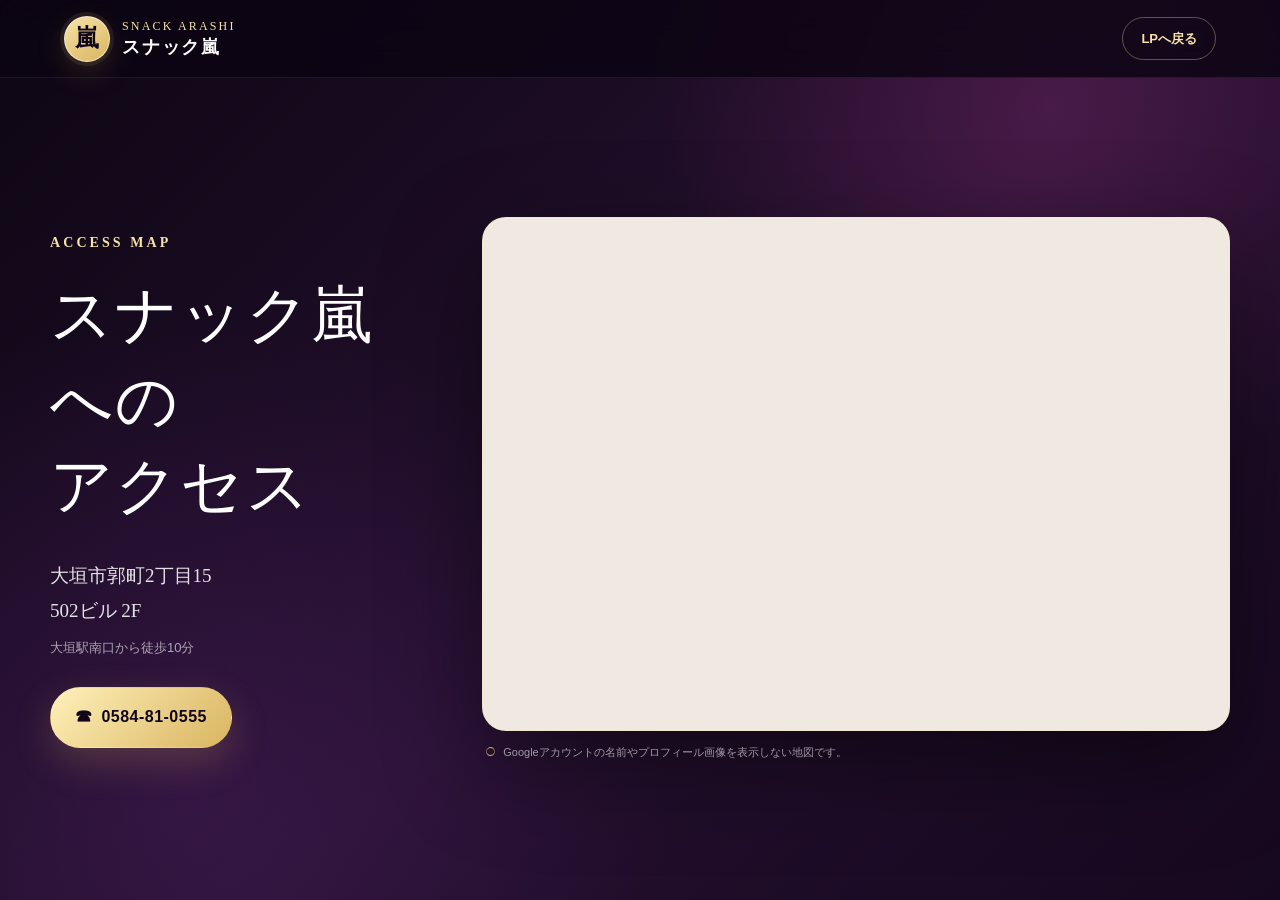
==== commit 918a022b: "大垣駅からの徒歩時間を10分へ変更" ====
--- a/map.html
+++ b/map.html
@@ -30,7 +30,7 @@
           大垣市郭町2丁目15<br />
           502ビル 2F
         </address>
-        <p>大垣駅南口から徒歩5分</p>
+        <p>大垣駅南口から徒歩10分</p>
         <a class="button button-primary" href="tel:0584810555">
           <span class="button-icon" aria-hidden="true">☎</span>
           0584-81-0555
--- a/styles.css
+++ b/styles.css
@@ -136,7 +136,7 @@
 .footer-brand small {
   color: var(--gold-light);
   font-family: Georgia, serif;
-  font-size: 9px;
+  font-size: 12px;
   letter-spacing: 0.18em;
 }
 
@@ -157,7 +157,7 @@
 
 .site-nav a {
   position: relative;
-  font-size: 13px;
+  font-size: 15px;
   font-weight: 600;
   letter-spacing: 0.05em;
   text-decoration: none;
@@ -274,7 +274,7 @@
   margin: 0 0 18px;
   color: var(--gold-light);
   font-family: Georgia, serif;
-  font-size: 12px;
+  font-size: 14px;
   font-weight: 700;
   letter-spacing: 0.22em;
 }
@@ -315,8 +315,9 @@
   margin: 0;
   color: rgba(255, 255, 255, 0.78);
   font-family: var(--serif);
-  font-size: clamp(15px, 1.5vw, 18px);
+  font-size: clamp(16px, 1.5vw, 19px);
   line-height: 2;
+  text-wrap: balance;
 }
 
 .hero-actions,
@@ -336,7 +337,7 @@
   padding: 14px 24px;
   border: 1px solid transparent;
   border-radius: 999px;
-  font-size: 14px;
+  font-size: 16px;
   font-weight: 700;
   letter-spacing: 0.03em;
   text-decoration: none;
@@ -374,168 +375,47 @@
   font-size: 17px;
 }
 
-.image-song {
-  position: relative;
-  display: flex;
-  width: min(100%, 530px);
+.lyrics-open-button {
+  display: inline-flex;
+  width: min(100%, 360px);
+  min-height: 62px;
   align-items: center;
-  gap: 14px;
-  overflow: hidden;
-  margin-top: 18px;
-  padding: 11px 14px 11px 11px;
-  background: linear-gradient(135deg, rgba(255, 255, 255, 0.105), rgba(255, 255, 255, 0.045));
-  border: 1px solid rgba(247, 227, 166, 0.22);
-  border-radius: 18px;
-  box-shadow: 0 14px 34px rgba(0, 0, 0, 0.16);
-  backdrop-filter: blur(12px);
-}
-
-.image-song-button {
-  display: flex;
-  min-width: 0;
-  flex: 1;
-  align-items: center;
+  justify-content: center;
   gap: 13px;
-  padding: 0;
+  margin-top: 22px;
+  padding: 14px 24px;
   color: white;
-  text-align: left;
-  background: transparent;
-  border: 0;
+  background: linear-gradient(135deg, rgba(247, 227, 166, 0.32), rgba(233, 130, 189, 0.2));
+  border: 2px solid rgba(247, 227, 166, 0.7);
+  border-radius: 999px;
+  box-shadow: 0 14px 36px rgba(0, 0, 0, 0.22), inset 0 1px 0 rgba(255, 255, 255, 0.12);
+  font-family: inherit;
+  font-size: 17px;
+  font-weight: 700;
+  letter-spacing: 0.05em;
   cursor: pointer;
-}
-
-.image-song-control {
-  position: relative;
+  transition: color 0.2s ease, background 0.2s ease, border-color 0.2s ease, box-shadow 0.2s ease, transform 0.2s ease;
+}
+
+.lyrics-open-button span {
   display: grid;
-  width: 48px;
-  height: 48px;
-  flex: 0 0 48px;
+  width: 31px;
+  height: 31px;
+  flex: 0 0 31px;
   place-items: center;
   color: var(--night);
   background: linear-gradient(145deg, #fff4c8, var(--gold));
   border-radius: 50%;
-  box-shadow: 0 8px 24px rgba(217, 181, 96, 0.24);
-  transition: transform 0.2s ease, box-shadow 0.2s ease;
-}
-
-.image-song-button:hover .image-song-control,
-.image-song-button:focus-visible .image-song-control {
-  box-shadow: 0 10px 30px rgba(217, 181, 96, 0.38);
-  transform: scale(1.05);
-}
-
-.image-song-button:focus-visible {
-  outline: 2px solid var(--gold-light);
-  outline-offset: 5px;
-  border-radius: 10px;
-}
-
-.image-song-play {
-  margin-left: 3px;
-  font-size: 17px;
-}
-
-.image-song-pause {
-  display: none;
-  font-family: Arial, sans-serif;
   font-size: 15px;
-  font-weight: 800;
-  letter-spacing: -0.12em;
-}
-
-.image-song.is-playing .image-song-play {
-  display: none;
-}
-
-.image-song.is-playing .image-song-pause {
-  display: block;
-}
-
-.image-song-copy {
-  display: grid;
-  min-width: 0;
-  line-height: 1.25;
-}
-
-.image-song-copy small {
-  color: var(--gold-light);
-  font-family: Georgia, serif;
-  font-size: 8px;
-  font-weight: 700;
-  letter-spacing: 0.2em;
-}
-
-.image-song-copy strong {
-  overflow: hidden;
-  margin-top: 3px;
-  font-family: var(--serif);
-  font-size: 14px;
-  font-weight: 600;
-  text-overflow: ellipsis;
-  white-space: nowrap;
-}
-
-.image-song-copy > span {
-  margin-top: 3px;
-  color: rgba(255, 255, 255, 0.62);
-  font-size: 10px;
-}
-
-.image-song-link {
-  flex: 0 0 auto;
-  padding: 7px 9px;
-  color: rgba(255, 255, 255, 0.7);
-  border: 1px solid rgba(255, 255, 255, 0.14);
-  border-radius: 999px;
-  font-family: Georgia, serif;
-  font-size: 10px;
-  text-decoration: none;
-  transition: color 0.2s ease, background 0.2s ease;
-}
-
-.image-song-link:hover,
-.image-song-link:focus-visible {
-  color: white;
-  background: rgba(255, 255, 255, 0.08);
-}
-
-.image-song-progress {
-  position: absolute;
-  bottom: 0;
-  left: 0;
-  width: 0;
-  height: 2px;
-  background: linear-gradient(90deg, var(--gold), var(--pink));
-  transition: width 0.2s linear;
-}
-
-.image-song.has-error {
-  border-color: rgba(255, 189, 189, 0.4);
-}
-
-.lyrics-open-button {
-  display: inline-flex;
-  align-items: center;
-  gap: 8px;
-  margin-top: 10px;
-  padding: 7px 14px;
-  color: rgba(255, 255, 255, 0.78);
-  background: transparent;
-  border: 1px solid rgba(255, 255, 255, 0.2);
-  border-radius: 999px;
-  font-family: inherit;
-  font-size: 11px;
-  font-weight: 700;
-  letter-spacing: 0.04em;
-  cursor: pointer;
-  transition: color 0.2s ease, background 0.2s ease, border-color 0.2s ease;
 }
 
 .lyrics-open-button:hover,
 .lyrics-open-button:focus-visible {
-  color: var(--gold-light);
-  background: rgba(255, 255, 255, 0.07);
-  border-color: rgba(247, 227, 166, 0.48);
+  color: white;
+  background: linear-gradient(135deg, rgba(247, 227, 166, 0.26), rgba(233, 130, 189, 0.18));
+  border-color: rgba(247, 227, 166, 0.72);
+  box-shadow: 0 13px 32px rgba(0, 0, 0, 0.2), inset 0 1px 0 rgba(255, 255, 255, 0.12);
+  transform: translateY(-1px);
 }
 
 .lyrics-open-button:focus-visible {
@@ -546,7 +426,7 @@
 .lyrics-dialog {
   width: min(720px, calc(100% - 32px));
   max-width: none;
-  max-height: calc(100dvh - 40px);
+  max-height: calc(100dvh - 24px);
   overflow: hidden;
   padding: 0;
   color: white;
@@ -563,12 +443,13 @@
 
 .lyrics-dialog-panel {
   display: flex;
-  max-height: calc(100dvh - 40px);
+  max-height: calc(100dvh - 24px);
   flex-direction: column;
   overflow: hidden;
 }
 
 .lyrics-dialog-header {
+  position: relative;
   display: flex;
   flex: 0 0 auto;
   align-items: flex-start;
@@ -581,18 +462,22 @@
   border-bottom: 1px solid rgba(255, 255, 255, 0.1);
 }
 
+.lyrics-dialog-heading {
+  min-width: 0;
+}
+
 .lyrics-dialog-header p {
   margin: 0 0 10px;
   color: var(--gold-light);
   font-family: Georgia, serif;
-  font-size: 9px;
+  font-size: 12px;
   font-weight: 700;
   letter-spacing: 0.22em;
 }
 
 .lyrics-title-label {
   color: rgba(255, 255, 255, 0.55);
-  font-size: 10px;
+  font-size: 12px;
 }
 
 .lyrics-dialog-header h2 {
@@ -602,6 +487,83 @@
   font-weight: 500;
   line-height: 1.35;
   letter-spacing: 0.04em;
+}
+
+[data-song-heading][hidden] {
+  display: none;
+}
+
+.song-title-nowrap {
+  white-space: nowrap;
+}
+
+.song-title-long {
+  display: block;
+  font-size: clamp(20px, 3vw, 29px);
+  letter-spacing: 0;
+}
+
+.song-title-fukurou,
+.song-title-anniversary {
+  font-size: clamp(24px, 3.2vw, 30px);
+  letter-spacing: 0.01em;
+  white-space: nowrap;
+}
+
+.lyrics-header-toggle {
+  position: absolute;
+  top: 26px;
+  right: 84px;
+  display: inline-flex;
+  min-height: 44px;
+  align-items: center;
+  justify-content: center;
+  gap: 5px;
+  padding: 6px 10px;
+  color: var(--gold-light);
+  background: rgba(255, 255, 255, 0.07);
+  border: 1px solid rgba(247, 227, 166, 0.32);
+  border-radius: 999px;
+  font-family: inherit;
+  font-size: 13px;
+  font-weight: 700;
+  line-height: 1;
+  cursor: pointer;
+}
+
+.lyrics-header-toggle:hover,
+.lyrics-header-toggle:focus-visible {
+  color: var(--night);
+  background: linear-gradient(135deg, var(--gold-light), var(--gold));
+  border-color: var(--gold-light);
+}
+
+.lyrics-header-toggle-icon {
+  font-family: Arial, sans-serif;
+  font-size: 10px;
+}
+
+.lyrics-dialog-panel.is-header-collapsed .lyrics-dialog-header {
+  min-height: 56px;
+  align-items: center;
+  justify-content: flex-end;
+  padding: 7px 12px;
+}
+
+.lyrics-dialog-panel.is-header-collapsed .lyrics-dialog-heading {
+  display: none;
+}
+
+.lyrics-dialog-panel.is-header-collapsed .lyrics-song-switcher,
+.lyrics-dialog-panel.is-header-collapsed .lyrics-player {
+  display: none;
+}
+
+.lyrics-dialog-panel.is-header-collapsed .lyrics-header-toggle {
+  top: 50%;
+  right: 84px;
+  left: auto;
+  transform: translateY(-50%);
 }
 
 .lyrics-close-button {
@@ -632,19 +594,185 @@
 }
 
 .lyrics-close-button:focus-visible,
-.lyrics-footer-close:focus-visible {
+.lyrics-header-toggle:focus-visible,
+.lyrics-footer-close:focus-visible,
+.lyrics-play-button:focus-visible,
+.lyrics-playlist-button:focus-visible,
+.lyrics-song-switcher button:focus-visible {
   outline: 2px solid var(--gold-light);
   outline-offset: 3px;
 }
 
+.lyrics-song-switcher {
+  display: grid;
+  flex: 0 0 auto;
+  grid-template-columns: repeat(8, minmax(0, 1fr));
+  gap: 8px;
+  padding: 12px 24px;
+  background: #1e0d27;
+  border-bottom: 1px solid rgba(255, 255, 255, 0.09);
+}
+
+.lyrics-song-switcher button {
+  min-width: 0;
+  min-height: 56px;
+  padding: 7px 8px;
+  color: rgba(255, 255, 255, 0.78);
+  background: rgba(255, 255, 255, 0.04);
+  border: 1px solid rgba(255, 255, 255, 0.14);
+  border-radius: 12px;
+  font-family: inherit;
+  cursor: pointer;
+}
+
+.lyrics-song-switcher button[aria-pressed="true"] {
+  color: var(--night);
+  background: linear-gradient(135deg, var(--gold-light), var(--gold));
+  border-color: var(--gold-light);
+}
+
+.lyrics-song-switcher small,
+.lyrics-song-switcher strong {
+  display: block;
+  line-height: 1.35;
+}
+
+.lyrics-song-switcher small {
+  font-size: 12px;
+}
+
+.lyrics-song-switcher strong {
+  margin-top: 2px;
+  font-size: 13px;
+  overflow-wrap: anywhere;
+}
+
+.lyrics-player {
+  position: relative;
+  flex: 0 0 auto;
+  display: flex;
+  justify-content: center;
+  padding: 12px 24px 15px;
+  overflow: hidden;
+  background: #21102a;
+  border-bottom: 1px solid rgba(217, 181, 96, 0.24);
+}
+
+.lyrics-player-controls {
+  display: grid;
+  width: min(100%, 620px);
+  grid-template-columns: minmax(0, 1fr) minmax(140px, 170px);
+  gap: 10px;
+}
+
+.lyrics-play-button {
+  display: flex;
+  align-items: center;
+  justify-content: center;
+  gap: 12px;
+  width: 100%;
+  min-height: 50px;
+  padding: 9px 16px;
+  color: var(--night);
+  background: linear-gradient(135deg, var(--gold-light), var(--gold));
+  border: 0;
+  border-radius: 999px;
+  font-family: inherit;
+  font-size: 16px;
+  font-weight: 700;
+  cursor: pointer;
+}
+
+.lyrics-playlist-button {
+  display: flex;
+  min-width: 0;
+  min-height: 50px;
+  align-items: center;
+  justify-content: center;
+  gap: 7px;
+  padding: 9px 12px;
+  color: var(--gold-light);
+  background: rgba(217, 181, 96, 0.08);
+  border: 1px solid rgba(247, 227, 166, 0.55);
+  border-radius: 999px;
+  font-family: inherit;
+  font-size: 14px;
+  font-weight: 700;
+  white-space: nowrap;
+  cursor: pointer;
+}
+
+.lyrics-playlist-button:hover,
+.lyrics-playlist-button:focus-visible,
+.lyrics-playlist-button[aria-pressed="true"] {
+  color: var(--night);
+  background: linear-gradient(135deg, var(--gold-light), var(--gold));
+  border-color: var(--gold-light);
+}
+
+.lyrics-playlist-icon {
+  font-family: Arial, sans-serif;
+  font-size: 20px;
+  line-height: 1;
+}
+
+.lyrics-playlist-button[aria-pressed="true"] .lyrics-playlist-icon {
+  font-size: 0;
+}
+
+.lyrics-playlist-button[aria-pressed="true"] .lyrics-playlist-icon::after {
+  content: "■";
+  font-size: 13px;
+}
+
+.lyrics-play-icon {
+  font-family: Arial, sans-serif;
+  font-size: 16px;
+}
+
+.lyrics-play-button[aria-pressed="true"] .lyrics-play-icon {
+  font-size: 0;
+}
+
+.lyrics-play-button[aria-pressed="true"] .lyrics-play-icon::after {
+  content: "Ⅱ";
+  font-size: 18px;
+}
+
+.lyrics-play-progress {
+  position: absolute;
+  bottom: 0;
+  left: 0;
+  width: 0;
+  height: 3px;
+  background: var(--gold-light);
+  pointer-events: none;
+}
+
 .lyrics-dialog-body {
   flex: 1 1 auto;
+  min-height: 0;
   overflow-y: auto;
   padding: 34px 38px 42px;
   background:
     linear-gradient(90deg, transparent, rgba(255, 255, 255, 0.025), transparent),
     #1c0b26;
   overscroll-behavior: contain;
+  scrollbar-color: rgba(247, 227, 166, 0.35) transparent;
+  scrollbar-width: thin;
+}
+
+.lyrics-dialog-body::-webkit-scrollbar {
+  width: 6px;
+}
+
+.lyrics-dialog-body::-webkit-scrollbar-thumb {
+  background: rgba(247, 227, 166, 0.35);
+  border-radius: 999px;
+}
+
+[data-lyrics-song][hidden] {
+  display: none;
 }
 
 .lyrics-block {
@@ -663,7 +791,7 @@
   margin: 0 0 9px;
   color: var(--gold);
   font-family: Georgia, var(--serif);
-  font-size: 11px;
+  font-size: 13px;
   letter-spacing: 0.13em;
 }
 
@@ -721,7 +849,7 @@
   border: 0;
   border-radius: 999px;
   font-family: inherit;
-  font-size: 13px;
+  font-size: 15px;
   font-weight: 700;
   cursor: pointer;
 }
@@ -740,14 +868,14 @@
 .hero-facts dt {
   color: var(--gold);
   font-family: Georgia, serif;
-  font-size: 10px;
+  font-size: 12px;
   letter-spacing: 0.18em;
 }
 
 .hero-facts dd {
   margin: 0;
   color: rgba(255, 255, 255, 0.82);
-  font-size: 13px;
+  font-size: 15px;
 }
 
 .hero-visual {
@@ -799,7 +927,7 @@
 
 .mama-badge small {
   font-family: Georgia, serif;
-  font-size: 9px;
+  font-size: 12px;
   letter-spacing: 0.17em;
 }
 
@@ -817,7 +945,7 @@
   align-items: center;
   gap: 12px;
   color: rgba(255, 255, 255, 0.52);
-  font-size: 9px;
+  font-size: 12px;
   letter-spacing: 0.22em;
   text-decoration: none;
   transform: translateX(-50%) rotate(90deg);
@@ -854,6 +982,7 @@
 .section-heading > p:last-child {
   margin: 24px 0 0;
   color: var(--muted);
+  text-wrap: balance;
 }
 
 .centered {
@@ -926,7 +1055,317 @@
 .promise-card p {
   margin: 0;
   color: var(--muted);
-  font-size: 14px;
+  font-size: 16px;
+  text-wrap: balance;
+}
+
+.interior-section {
+  overflow: hidden;
+  color: white;
+  background:
+    radial-gradient(circle at 12% 12%, rgba(125, 23, 78, 0.42), transparent 32%),
+    radial-gradient(circle at 88% 82%, rgba(90, 29, 101, 0.4), transparent 34%),
+    linear-gradient(145deg, #100619, #24102f 54%, #16091f);
+}
+
+.interior-section::before,
+.interior-section::after {
+  position: absolute;
+  width: 220px;
+  height: 220px;
+  pointer-events: none;
+  content: "";
+  border: 1px solid rgba(217, 181, 96, 0.14);
+  border-radius: 50%;
+}
+
+.interior-section::before {
+  top: -150px;
+  left: -95px;
+}
+
+.interior-section::after {
+  right: -110px;
+  bottom: -150px;
+}
+
+.interior-section .section-inner {
+  position: relative;
+  z-index: 1;
+}
+
+.interior-section .eyebrow {
+  color: var(--gold-light);
+}
+
+.interior-section .section-heading > p:last-child {
+  color: rgba(255, 255, 255, 0.8);
+}
+
+.interior-capacity {
+  display: grid;
+  grid-template-columns: minmax(180px, 0.7fr) minmax(0, 2.3fr);
+  gap: clamp(24px, 4vw, 48px);
+  align-items: center;
+  margin-top: clamp(38px, 5vw, 56px);
+  padding: clamp(24px, 4vw, 38px);
+  overflow: hidden;
+  background:
+    radial-gradient(circle at 0 0, rgba(217, 181, 96, 0.15), transparent 42%),
+    rgba(255, 255, 255, 0.055);
+  border: 1px solid rgba(217, 181, 96, 0.34);
+  border-radius: 24px;
+  box-shadow: 0 22px 50px rgba(0, 0, 0, 0.22);
+}
+
+.interior-capacity-heading p {
+  margin: 0 0 5px;
+  color: var(--gold-light);
+  font-size: 12px;
+  font-weight: 700;
+  letter-spacing: 0.16em;
+}
+
+.interior-capacity-heading h3 {
+  margin: 0;
+  color: white;
+  font-family: var(--serif);
+  font-size: clamp(25px, 3vw, 34px);
+  font-weight: 600;
+  line-height: 1.4;
+  letter-spacing: 0.05em;
+}
+
+.interior-capacity-content {
+  min-width: 0;
+}
+
+.interior-capacity-list {
+  display: grid;
+  grid-template-columns: repeat(3, minmax(0, 1fr));
+  gap: 12px;
+  margin: 0;
+}
+
+.interior-capacity-list > div {
+  min-width: 0;
+  padding: 16px 14px 14px;
+  text-align: center;
+  background: rgba(9, 3, 14, 0.32);
+  border: 1px solid rgba(255, 255, 255, 0.1);
+  border-radius: 15px;
+}
+
+.interior-capacity-list dt {
+  margin-bottom: 5px;
+  color: rgba(255, 255, 255, 0.76);
+  font-size: clamp(14px, 1.5vw, 17px);
+  font-weight: 600;
+  line-height: 1.5;
+  white-space: nowrap;
+}
+
+.interior-capacity-list dd {
+  display: flex;
+  align-items: baseline;
+  justify-content: center;
+  gap: 3px;
+  margin: 0;
+  color: white;
+  font-family: var(--serif);
+}
+
+.interior-capacity-list dd strong {
+  color: var(--gold-light);
+  font-family: Georgia, serif;
+  font-size: clamp(32px, 4vw, 44px);
+  font-weight: 500;
+  font-variant-numeric: tabular-nums;
+  line-height: 1;
+}
+
+.interior-capacity-list dd span {
+  font-size: 16px;
+}
+
+.interior-capacity-total {
+  display: flex;
+  align-items: baseline;
+  justify-content: center;
+  gap: 5px;
+  margin: 14px 0 0;
+  padding: 12px 16px;
+  color: white;
+  background: rgba(217, 181, 96, 0.11);
+  border-radius: 12px;
+  font-family: var(--serif);
+  font-size: 18px;
+  line-height: 1.6;
+}
+
+.interior-capacity-total strong {
+  color: var(--gold-light);
+  font-family: Georgia, serif;
+  font-size: 34px;
+  font-weight: 500;
+  font-variant-numeric: tabular-nums;
+  line-height: 1;
+}
+
+.interior-area-groups {
+  margin-top: clamp(44px, 6vw, 70px);
+}
+
+.interior-area + .interior-area {
+  margin-top: clamp(48px, 7vw, 82px);
+}
+
+.interior-area-heading {
+  display: flex;
+  align-items: center;
+  gap: 16px;
+  padding-bottom: 16px;
+  border-bottom: 1px solid rgba(217, 181, 96, 0.24);
+}
+
+.interior-area-number {
+  display: grid;
+  width: 48px;
+  height: 48px;
+  flex: 0 0 48px;
+  place-items: center;
+  color: var(--gold-light);
+  border: 1px solid rgba(217, 181, 96, 0.58);
+  border-radius: 50%;
+  font-family: Georgia, serif;
+  font-size: 15px;
+  letter-spacing: 0.06em;
+}
+
+.interior-area-heading p {
+  margin: 0 0 2px;
+  color: var(--gold-light);
+  font-size: 12px;
+  font-weight: 700;
+  letter-spacing: 0.16em;
+}
+
+.interior-area-heading h3 {
+  margin: 0;
+  color: white;
+  font-family: var(--serif);
+  font-size: clamp(25px, 3vw, 34px);
+  font-weight: 600;
+  line-height: 1.3;
+  letter-spacing: 0.05em;
+}
+
+.interior-gallery {
+  display: grid;
+  grid-template-columns: repeat(4, minmax(0, 1fr));
+  gap: 18px;
+}
+
+.interior-area .interior-gallery {
+  margin-top: 22px;
+}
+
+.interior-gallery--entrance {
+  grid-template-columns: repeat(2, minmax(0, 1fr));
+  width: min(760px, 100%);
+  margin-right: auto;
+  margin-left: auto;
+}
+
+.interior-gallery--tables {
+  grid-template-columns: repeat(2, minmax(0, 1fr));
+  width: min(760px, 100%);
+  margin-right: auto;
+  margin-left: auto;
+}
+
+.interior-gallery--tables .interior-card:first-child {
+  grid-column: 1 / -1;
+  width: calc((100% - 18px) / 2);
+  justify-self: center;
+}
+
+.interior-card {
+  position: relative;
+  min-width: 0;
+  aspect-ratio: 3 / 4;
+  margin: 0;
+  overflow: hidden;
+  background: #1b0b25;
+  border: 1px solid rgba(217, 181, 96, 0.42);
+  border-radius: 22px;
+  box-shadow: 0 24px 60px rgba(0, 0, 0, 0.34);
+}
+
+.interior-card::after {
+  position: absolute;
+  right: 0;
+  bottom: 0;
+  left: 0;
+  height: 42%;
+  pointer-events: none;
+  content: "";
+  background: linear-gradient(180deg, transparent, rgba(10, 3, 15, 0.9));
+}
+
+.interior-card img {
+  width: 100%;
+  height: 100%;
+  object-fit: cover;
+  object-position: center;
+  transition: transform 0.45s ease;
+}
+
+.interior-card--entrance-door img {
+  object-position: 50% 45%;
+}
+
+.interior-card--counter-front img {
+  object-position: 50% 48%;
+}
+
+.interior-card--back-tables img {
+  object-position: 50% 58%;
+}
+
+.interior-card--back-corner img {
+  object-position: 50% 60%;
+}
+
+.interior-card:hover img {
+  transform: scale(1.025);
+}
+
+.interior-card figcaption {
+  position: absolute;
+  right: 18px;
+  bottom: 18px;
+  left: 18px;
+  z-index: 1;
+  display: flex;
+  align-items: center;
+  gap: 8px;
+  color: white;
+  font-family: var(--serif);
+  font-size: clamp(15px, 1.5vw, 18px);
+  font-weight: 600;
+  line-height: 1.5;
+  letter-spacing: 0.04em;
+}
+
+.interior-card figcaption::before {
+  width: 7px;
+  height: 7px;
+  flex: 0 0 7px;
+  content: "";
+  background: var(--gold);
+  border-radius: 50%;
+  box-shadow: 0 0 14px rgba(217, 181, 96, 0.7);
 }
 
 .menu-section {
@@ -940,9 +1379,18 @@
   max-width: 700px;
 }
 
+.menu-heading-phrase {
+  display: inline-block;
+  white-space: nowrap;
+}
+
+.menu-intro-phrase {
+  white-space: nowrap;
+}
+
 .menu-layout {
   display: grid;
-  grid-template-columns: minmax(0, 1.35fr) minmax(300px, 0.65fr);
+  grid-template-columns: minmax(560px, 1fr) minmax(0, 540px);
   gap: 34px;
   align-items: start;
   margin-top: 54px;
@@ -951,6 +1399,7 @@
 .menu-columns {
   display: grid;
   grid-template-columns: repeat(2, minmax(0, 1fr));
+  align-items: start;
   gap: 18px;
 }
 
@@ -960,6 +1409,16 @@
   border: 1px solid var(--line);
   border-radius: 20px;
   box-shadow: 0 16px 50px rgba(70, 26, 72, 0.06);
+}
+
+.menu-card-wide {
+  grid-column: 1 / -1;
+}
+
+.menu-card-wide .menu-list {
+  display: grid;
+  grid-template-columns: repeat(2, minmax(0, 1fr));
+  column-gap: 24px;
 }
 
 .menu-card-title {
@@ -1006,14 +1465,14 @@
 .menu-list dt,
 .menu-list dd {
   margin: 0;
-  font-size: 13px;
+  font-size: 16px;
 }
 
 .menu-list dd {
   flex: none;
   color: var(--wine);
   font-family: var(--serif);
-  font-size: 15px;
+  font-size: 17px;
   font-weight: 700;
 }
 
@@ -1038,57 +1497,10 @@
   height: auto;
 }
 
-.karaoke-correction {
-  position: absolute;
-  right: 40.7%;
-  bottom: 1.35%;
-  left: 25.1%;
-  display: grid;
-  height: 12.15%;
-  place-content: center;
-  gap: 5px;
-  padding: 4px 10px;
-  color: #44134f;
-  text-align: center;
-  background:
-    radial-gradient(circle at 50% 0%, rgba(255, 255, 255, 0.96), transparent 50%),
-    linear-gradient(145deg, #fffdf8 0%, #fff1f6 55%, #f8e4ef 100%);
-  border: 2px solid #f058a8;
-  border-radius: 13% / 18%;
-  box-shadow:
-    inset 0 0 0 2px rgba(255, 255, 255, 0.8),
-    0 0 12px rgba(255, 87, 179, 0.45);
-}
-
-.karaoke-correction-title {
-  font-family: var(--serif);
-  font-size: clamp(13px, 1.45vw, 22px);
-  font-weight: 700;
-  line-height: 1;
-}
-
-.karaoke-correction-price {
-  display: flex;
-  align-items: baseline;
-  justify-content: center;
-  gap: 8px;
-  white-space: nowrap;
-}
-
-.karaoke-correction-price strong {
-  font-size: clamp(10px, 0.9vw, 14px);
-}
-
-.karaoke-correction-price b {
-  color: #a41d50;
-  font-family: var(--serif);
-  font-size: clamp(14px, 1.4vw, 21px);
-}
-
 .menu-poster figcaption {
   margin-top: 12px;
   color: var(--muted);
-  font-size: 12px;
+  font-size: 14px;
   text-align: center;
 }
 
@@ -1167,6 +1579,7 @@
 .access-intro {
   margin: 22px 0 0;
   color: var(--muted);
+  text-wrap: balance;
 }
 
 .shop-details div {
@@ -1179,12 +1592,12 @@
 
 .shop-details dt {
   color: var(--muted);
-  font-size: 12px;
+  font-size: 14px;
 }
 
 .shop-details dd {
   margin: 0;
-  font-size: 14px;
+  font-size: 16px;
 }
 
 .shop-details a {
@@ -1221,7 +1634,7 @@
 .contact-card p {
   margin: 0 0 10px;
   color: rgba(255, 255, 255, 0.68);
-  font-size: 13px;
+  font-size: 16px;
 }
 
 .phone-number {
@@ -1237,7 +1650,7 @@
   display: block;
   margin-top: 8px;
   color: rgba(255, 255, 255, 0.6);
-  font-size: 12px;
+  font-size: 14px;
 }
 
 .contact-actions {
@@ -1261,7 +1674,8 @@
 
 .site-footer > p {
   margin: 28px auto 0;
-  font-size: 11px;
+  font-size: 14px;
+  text-wrap: balance;
 }
 
 .copyright {
@@ -1390,13 +1804,26 @@
     min-height: auto;
   }
 
+  .interior-capacity {
+    grid-template-columns: 1fr;
+    gap: 20px;
+  }
+
+  .interior-capacity-heading {
+    text-align: center;
+  }
+
+  .interior-gallery {
+    grid-template-columns: repeat(2, minmax(0, 1fr));
+  }
+
   .menu-layout {
     grid-template-columns: 1fr;
   }
 
   .menu-poster {
     position: static;
-    width: min(480px, 100%);
+    width: min(680px, 100%);
     margin: 0 auto;
   }
 
@@ -1451,10 +1878,6 @@
     margin-left: auto;
   }
 
-  .hero-lead br {
-    display: none;
-  }
-
   .hero-actions {
     justify-content: center;
   }
@@ -1463,46 +1886,127 @@
     width: 100%;
   }
 
-  .image-song {
+  .lyrics-open-button {
     width: 100%;
+    min-height: 60px;
+    justify-content: center;
     margin-right: auto;
     margin-left: auto;
-    text-align: left;
-  }
-
-  .lyrics-open-button {
-    width: 100%;
-    justify-content: center;
-    padding: 10px 14px;
+    padding: 12px 18px;
   }
 
   .lyrics-dialog {
     width: calc(100% - 20px);
-    max-height: calc(100dvh - 20px);
+    max-height: calc(100dvh - 12px);
     border-radius: 18px;
   }
 
   .lyrics-dialog-panel {
-    max-height: calc(100dvh - 20px);
+    max-height: calc(100dvh - 12px);
   }
 
   .lyrics-dialog-header {
     gap: 14px;
-    padding: 20px 18px 17px;
+    padding: 14px 18px 12px;
+  }
+
+  .lyrics-header-toggle {
+    top: 14px;
+    right: 72px;
+    min-height: 44px;
+    padding: 7px 10px;
+    font-size: 12px;
+  }
+
+  .lyrics-dialog-panel.is-header-collapsed .lyrics-dialog-header {
+    min-height: 54px;
+    padding: 5px 10px;
+  }
+
+  .lyrics-dialog-panel.is-header-collapsed .lyrics-header-toggle {
+    top: 50%;
+    right: 72px;
+    left: auto;
+  }
+
+  .lyrics-dialog-header p {
+    margin-bottom: 6px;
   }
 
   .lyrics-dialog-header h2 {
     font-size: 25px;
   }
 
+  #lyrics-title [data-song-heading="original"] {
+    font-size: clamp(22px, 5.9vw, 25px);
+    letter-spacing: 0.01em;
+    white-space: nowrap;
+  }
+
+  .song-title-long {
+    font-size: clamp(17px, 5.3vw, 22px);
+  }
+
+  .song-title-fukurou,
+  .song-title-anniversary {
+    font-size: clamp(18px, 5vw, 20px);
+  }
+
+  .lyrics-player {
+    padding: 8px 16px 10px;
+  }
+
+  .lyrics-player-controls {
+    grid-template-columns: minmax(0, 1fr) 116px;
+    gap: 8px;
+  }
+
+  .lyrics-play-button {
+    gap: 7px;
+    padding-right: 9px;
+    padding-left: 9px;
+    font-size: 14px;
+  }
+
+  .lyrics-playlist-button {
+    gap: 5px;
+    padding-right: 8px;
+    padding-left: 8px;
+    font-size: 12px;
+  }
+
+  .lyrics-song-switcher {
+    grid-template-columns: repeat(6, minmax(0, 1fr));
+    padding: 8px 16px;
+  }
+
+  .lyrics-song-switcher button {
+    min-height: 58px;
+    grid-column: span 2;
+    padding: 6px 4px;
+  }
+
+  .lyrics-song-switcher > button:nth-last-child(-n + 2) {
+    grid-column: span 3;
+  }
+
+  .lyrics-song-switcher strong {
+    font-size: clamp(12px, 3.2vw, 14px);
+    line-height: 1.25;
+  }
+
   .lyrics-close-button {
-    width: 38px;
-    height: 38px;
-    flex-basis: 38px;
+    width: 44px;
+    height: 44px;
+    flex-basis: 44px;
   }
 
   .lyrics-dialog-body {
-    padding: 26px 20px 32px;
+    padding: 16px 20px 24px;
+  }
+
+  .lyrics-dialog-footer {
+    display: none;
   }
 
   .lyrics-block {
@@ -1510,8 +2014,8 @@
   }
 
   .lyrics-block p {
-    font-size: 23px;
-    line-height: 1.85;
+    font-size: clamp(16px, 5vw, 19px);
+    line-height: 2;
   }
 
   .lyrics-chorus {
@@ -1564,8 +2068,24 @@
     line-height: 1.45;
   }
 
+  .access-copy h2 {
+    font-size: clamp(30px, 9vw, 34px);
+  }
+
+  .section-heading.centered h2 {
+    font-size: clamp(22px, 6.8vw, 26px);
+    line-height: 1.65;
+    letter-spacing: 0;
+  }
+
   .centered br {
-    display: none;
+    display: inline;
+  }
+
+  .section-heading > p:last-child,
+  .access-intro {
+    font-size: 16px;
+    line-height: 2;
   }
 
   .promise-grid {
@@ -1576,26 +2096,154 @@
     padding: 34px 26px 28px;
   }
 
+  .interior-section .section-heading.centered h2 {
+    font-size: clamp(28px, 8vw, 34px);
+  }
+
+  .interior-capacity {
+    padding: 24px 20px;
+    border-radius: 20px;
+  }
+
+  .interior-capacity-heading h3 {
+    font-size: clamp(24px, 7vw, 30px);
+  }
+
+  .interior-capacity-list {
+    grid-template-columns: 1fr;
+    gap: 9px;
+  }
+
+  .interior-capacity-list > div {
+    display: flex;
+    align-items: center;
+    justify-content: space-between;
+    padding: 11px 16px;
+    text-align: left;
+  }
+
+  .interior-capacity-list dt {
+    margin: 0;
+    font-size: 16px;
+  }
+
+  .interior-capacity-list dd strong {
+    font-size: 34px;
+  }
+
+  .interior-capacity-total {
+    margin-top: 10px;
+    padding: 11px 12px;
+    font-size: 17px;
+  }
+
+  .interior-capacity-total strong {
+    font-size: 32px;
+  }
+
+  .interior-area + .interior-area {
+    margin-top: 54px;
+  }
+
+  .interior-area-heading {
+    gap: 12px;
+    padding-bottom: 13px;
+  }
+
+  .interior-area-number {
+    width: 42px;
+    height: 42px;
+    flex-basis: 42px;
+    font-size: 13px;
+  }
+
+  .interior-area-heading p {
+    font-size: 11px;
+  }
+
+  .interior-area-heading h3 {
+    font-size: clamp(24px, 7vw, 30px);
+  }
+
+  .interior-gallery {
+    gap: 12px;
+    margin-top: 38px;
+  }
+
+  .interior-area .interior-gallery {
+    margin-top: 18px;
+  }
+
+  .interior-gallery--tables {
+    grid-template-columns: 1fr;
+    width: min(360px, 100%);
+  }
+
+  .interior-gallery--tables .interior-card:first-child {
+    grid-column: auto;
+    width: 100%;
+  }
+
+  .interior-card {
+    border-radius: 16px;
+  }
+
+  .interior-card figcaption {
+    right: 11px;
+    bottom: 11px;
+    left: 11px;
+    gap: 6px;
+    font-size: clamp(12px, 3.6vw, 15px);
+    letter-spacing: 0;
+  }
+
+  .interior-card figcaption::before {
+    width: 6px;
+    height: 6px;
+    flex-basis: 6px;
+  }
+
   .menu-columns {
     grid-template-columns: 1fr;
   }
 
-  .karaoke-correction-title {
-    font-size: clamp(14px, 5vw, 22px);
-  }
-
-  .karaoke-correction-price strong {
-    font-size: clamp(11px, 3.4vw, 14px);
-  }
-
-  .karaoke-correction-price b {
-    font-size: clamp(15px, 4.8vw, 21px);
+  .menu-card-wide {
+    grid-column: auto;
+  }
+
+  .menu-card-wide .menu-list {
+    grid-template-columns: 1fr;
   }
 
   .menu-card {
     padding: 25px 22px;
   }
 
+  .menu-card-combined {
+    display: contents;
+  }
+
+  .menu-card-combined > .menu-card-group {
+    padding: 25px 22px;
+    background: rgba(255, 255, 255, 0.78);
+    border: 1px solid var(--line);
+    border-radius: 20px;
+    box-shadow: 0 16px 50px rgba(70, 26, 72, 0.06);
+  }
+
+  .menu-card-karaoke {
+    order: 1;
+  }
+
+  .menu-card-karaoke .sub-title {
+    margin-top: 0;
+  }
+
+  .menu-poster-frame {
+    width: calc(100% + 16px);
+    margin-left: -8px;
+  }
+
   .mood-section {
     min-height: 580px;
   }
@@ -1609,7 +2257,7 @@
   }
 
   .mood-copy blockquote {
-    font-size: 30px;
+    font-size: clamp(26px, 8vw, 30px);
   }
 
   .shop-details {
@@ -1658,7 +2306,7 @@
     justify-content: center;
     gap: 8px;
     color: white;
-    font-size: 14px;
+    font-size: 15px;
     font-weight: 700;
     text-decoration: none;
   }
@@ -1684,6 +2332,26 @@
 
   .phone-number {
     font-size: 30px;
+  }
+}
+
+@media (max-width: 350px) {
+  .lyrics-dialog-header p {
+    width: max-content;
+    font-size: 9px;
+    letter-spacing: 0.08em;
+  }
+
+  .lyrics-song-switcher {
+    grid-template-columns: repeat(2, minmax(0, 1fr));
+  }
+
+  .lyrics-song-switcher > button {
+    grid-column: auto;
+  }
+
+  .lyrics-song-switcher > button:nth-last-child(-n + 2) {
+    grid-column: auto;
   }
 }
 
